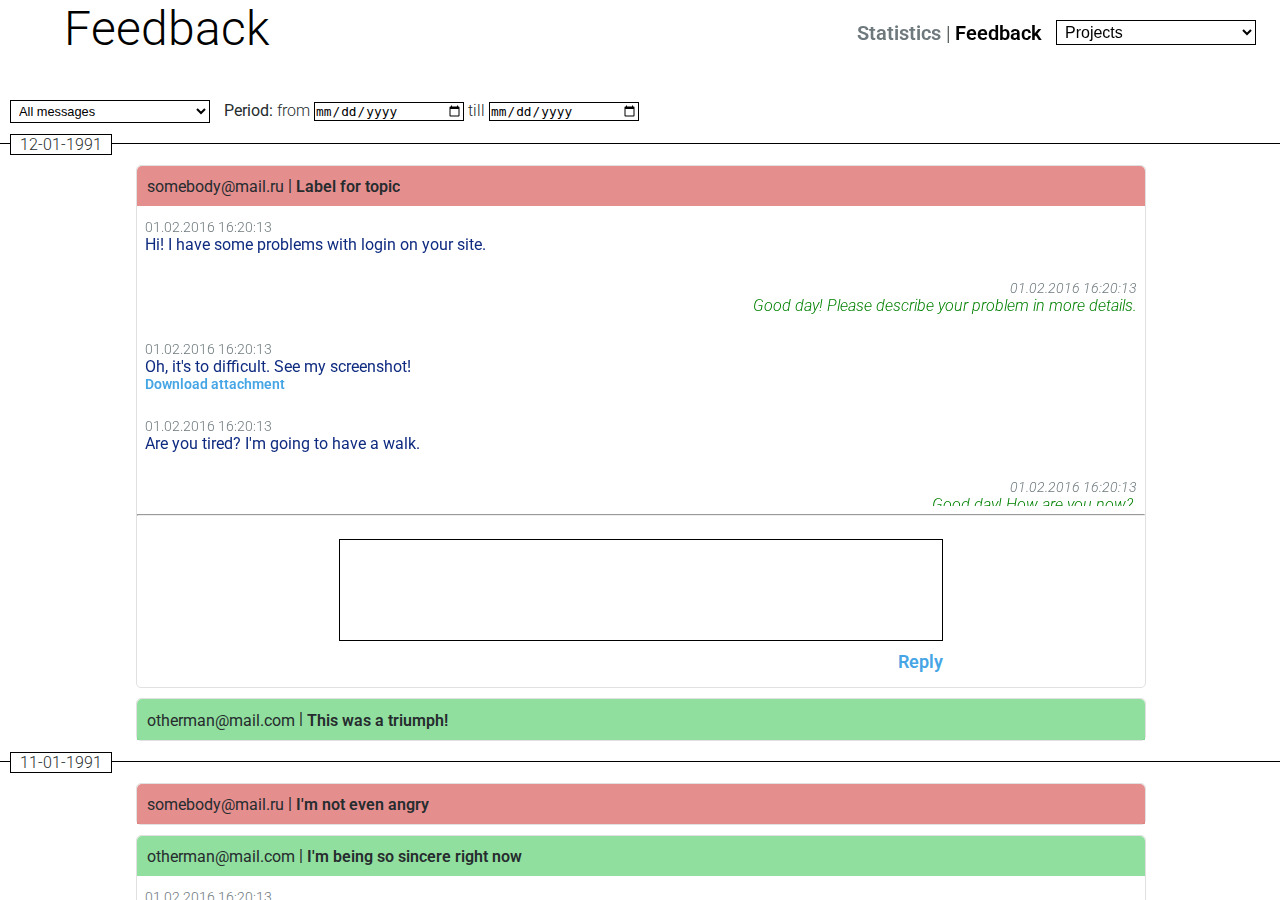
==== post.html @ 5db94c13 "Feedback page" ====
<html>
	<head>
		<link href='https://fonts.googleapis.com/css?family=Roboto:400,100,100italic,300,300italic,900italic,900,700italic,700,500italic,500,400italic' rel='stylesheet' type='text/css'>
		<link rel="stylesheet" type="text/css" href="css/common.css">
		<link rel="stylesheet" type="text/css" href="css/pics.css">
		<link rel="stylesheet" type="text/css" href="css/main.css">
	
		<link rel="stylesheet" type="text/css" href="css/header.css">
		<link rel="stylesheet" type="text/css" href="css/news.css">
		<link rel="stylesheet" type="text/css" href="css/gallery.css">
		<link rel="stylesheet" type="text/css" href="css/paging.css">
		<link rel="stylesheet" type="text/css" href="css/about.css">
		<link rel="stylesheet" type="text/css" href="css/news_detail.css">
		<link rel="stylesheet" type="text/css" href="css/common_media.css">
		<link rel="stylesheet" type="text/css" href="css/main_media.css">
		<link rel="stylesheet" type="text/css" href="css/header_media.css">
		
		<link rel="stylesheet" type="text/css" href="css/feedback.css">
		<link rel="stylesheet" type="text/css" href="css/feedback_media.css">
		

		<link rel="shortcut icon" href="css/i/favicon.ico" type="image/x-icon">
		<title>MatCat Feedback</title>
	</head>
	<body>
		<div class="wrapper">
			<div class="header">
					<div class="header_cell">
						<a class="a_active" href="#">Statistics</a> | <a href="#">Feedback</a>
					</div>
					<div class="header_cell">
						<select>
							<option>Projects</option>
							<option>K2</option>
							<option>CC</option>
							<option>NN</option>
						</select>
					</div>
					<div class="header_cell">
					</div>
				</div><!--header-->
			
			<div class="content main">
				
				<h2>Feedback</h2>
				


				<div class="feedback_wrapper">
					<div class="feedback_filter">
						<div class="feedback_filter_cell">
						<select>
							<option>All messages</option>
							<option>Answered messages</option>
							<option>Not answered messages</option>
						</select>
					</div>
					<div class="feedback_filter_cell">
						<b>Period:</b> from <input type="date" class="date_filter"/> till <input type="date" class="date_filter"/>
					</div>



					</div>
					<div class="feedback_date_block">
						<div class="feedback_date">12-01-1991</div>
						<div class="feedback_message">
							<div class="feedback_message_head new">
								<div class="feedback_email">somebody@mail.ru</div> |
								<div class="feedback_subject" contenteditable>Label for topic</div>
							</div><!--feedback_message_head-->
							<div class="feedback_message_body expand">
								<div class="user_message">
									<div class="message_date user">01.02.2016 16:20:13</div>
									Hi! I have some problems with login on your site.
								</div><!--user_message-->
								<div class="moderator_message">
									<div class="message_date moderator">01.02.2016 16:20:13</div>
										Good day! Please describe your problem in more details. 
								</div><!--moderator_message-->
								<div class="user_message">
									<div class="message_date user">01.02.2016 16:20:13</div>
									Oh, it's to difficult. See my screenshot!
									<a href="http://matcatlab.ru/attach.zip" class="attach_link">Download attachment</a>
								</div><!--user_message-->
								<div class="user_message">
									<div class="message_date user">01.02.2016 16:20:13</div>
									Are you tired? I'm going to have a walk.
								</div><!--user_message-->
								<div class="moderator_message">
									<div class="message_date moderator">01.02.2016 16:20:13</div>
									Good day! How are you now?. 
								</div><!--moderator_message-->
								<div class="user_message">
									<div class="message_date user">01.02.2016 16:20:13</div>
									I'm still alive!
								</div><!--user_message-->
								

							</div><!--feedback_message_body-->
							

							<hr>
							<div class="reply_wrapper">
								<textarea rows="5" class="for_reply"></textarea>
								<a href="#" class="for_reply">Reply</a>
							</div><!--reply_wrapper-->



						</div><!--feedback_message-->
						<div class="feedback_message">
							<div class="feedback_message_head answered">
								<div class="feedback_email">otherman@mail.com</div> |
								<div class="feedback_subject" contenteditable>This was a triumph!</div>
							</div><!--feedback_message_head-->
						</div><!--feedback_message-->

					</div><!--feedback_date_block-->


					


					<div class="feedback_date_block">
						<div class="feedback_date">11-01-1991</div>
						<div class="feedback_message">
							<div class="feedback_message_head new">
								<div class="feedback_email">somebody@mail.ru</div> |
								<div class="feedback_subject" contenteditable>I'm not even angry</div>
							</div><!--feedback_message_head-->
							<div class="feedback_message_body">
							</div>
						</div><!--feedback_message-->
						<div class="feedback_message">
							<div class="feedback_message_head answered">
								<div class="feedback_email">otherman@mail.com</div> |
								<div class="feedback_subject" contenteditable>I'm being so sincere right now</div>
							</div><!--feedback_message_head-->
							<div class="feedback_message_body expand">
								<div class="user_message">
									<div class="message_date user">01.02.2016 16:20:13</div>
									Now these points of data make a beautiful line!
								</div><!--user_message-->
								<div class="moderator_message">
									<div class="message_date moderator">01.02.2016 16:20:13</div>
										And we're out of beta 
								</div><!--moderator_message-->
								
								<div class="moderator_message">
									<div class="message_date moderator">01.02.2016 16:20:13</div>
									We're releasing in time! 
								</div><!--moderator_message-->
								
							</div><!--feedback_message_body-->
							<hr>
							<div class="reply_wrapper">
								<textarea rows="5" class="for_reply"></textarea>
								<a href="#" class="for_reply">Reply</a>
							</div><!--reply_wrapper-->

						</div><!--feedback_message-->



						
					</div><!--feedback_date_block-->


				</div><!--feedback_wrapper-->



</div><!--content-->

		
		</div>
	</body>
</html>
---- css/common.css ----
html
{
	/*overflow:  hidden;*/
	/*min-width: 360px;*/
	width:100%;
}
body
{
	font-family: "Roboto", sans-serif;
	font-weight: 300;
	color: #262C2E;
	margin:0;
	padding: 0;
	background-color: #FFFFFF;
	/*min-width: 360px;*/
	width:100%;
	background-image: url("i/background1.png");

}
h1, h2
{
	font-size: 500%;
	font-weight: 300;
	color:#000000;
	padding-left: 5%;
	margin-top:0px;
	top:50;

}

h2
{
	font-size: 300%;

}

h3
{
	font-weight: 500;
	color:#000000;
}

	input:focus {outline:none;}
	select:focus {outline:none;}
	textarea:focus {outline:none;}
a
{
	text-decoration: none;
	font-weight: 600;
	color: #46A5E5;
}
a:active
{
	color: #46A5E5;	
}
a:hover
{
	color:#000000;
}

.wrapper
{
	width: 100%;
}

.content
{
	background-position: top;
	/*background-size: 200%;*/
	/*overflow: hidden;*/
	width: 100%;
	height: 100%;
	/*min-width: 360px;*/
/*	background-repeat: no-repeat;*/
}

input,textarea, select
{
	background-color: transparent;
	border:1px solid #000000;
	padding: 1% 2%;
	font-size: 80%;
	resize:none;
	width:200px;
}

div.button, .button_disable
{
	width:198px;
	background-color: rgba(255,255,255,0.5);
	border:1px solid #000000;
	font-size: 100%;
	text-align: center;
	cursor:pointer;
	color: #000000;
	font-weight: 600;
}

.button_disable
{
	cursor:default;
	color: #6E797D;
	border: 1px solid #6E797D;
	font-weight: 400;
	background-color: rgba(210,210,210,0.5);

}

div.button:hover
{
	border:1px solid #46A5E5;
	color:#46A5E5;

}
.status_message
{
	font-weight: 300;
	font-style: italic;
	padding-left: 20px;
}

.green
{
	color: green;
}

.red
{
	color: red;
}

.grey
{
	color: #6E797D;
}

/*iPad in landscape*/
@media only screen and (min-device-width : 768px) and (max-device-width : 1024px) and (orientation : landscape) { 
	h1
	{
		margin-top: 70px;
	}
}

/*iPad in portrait*/
@media only screen and (min-device-width : 768px) and (max-device-width : 1024px) and (orientation : portrait){
	h1
	{
		margin-top: 90px;
	}
}


/*Galaxy Note, Galaxy S5 in landscape*/
@media only screen and (min-device-width : 360px) and (max-device-width : 640px) and (orientation : landscape) { 
	h1
	{
		margin-top: 50px;
	}
}

/*Galaxy Note, Galaxy S5 in portrait*/
@media only screen and (min-device-width : 360px) and (max-device-width : 640px) and (orientation : portrait){
	h1
	{
		margin-top: 90px;
	}
}

/*Nexus 5X in landscape*/
@media only screen and (min-device-width : 411px) and (max-device-width : 731px) and (orientation : landscape) { 
	h1
	{
		margin-top: 60px;
	}
}

/*Nexus 5X in portrait*/
@media only screen and (min-device-width : 411px) and (max-device-width : 731px) and (orientation : portrait){
	h1
	{
		margin-top: 90px;
	}
}


/*iPhone 5 in landscape*/
@media only screen and (min-device-width : 320px) and (max-device-width : 568px) and (orientation : landscape) { 
	h1
	{
		margin-top: 50px;
	}
}

/*iPhone 5 in portrait*/
@media only screen and (min-device-width : 320px) and (max-device-width : 568px) and (orientation : portrait){
	h1
	{
		margin-top: 90px;
	}
}

/*iPhone 6 in landscape*/
@media only screen and (min-device-width : 375px) and (max-device-width : 667px) and (orientation : landscape) { 
	h1
	{
		margin-top: 50px;
	}
}

/*iPhone 6 in portrait*/
@media only screen and (min-device-width : 375px) and (max-device-width : 667px) and (orientation : portrait){
	h1
	{
		margin-top: 90px;
	}
}

/*iPhone 6+ in landscape*/
@media only screen and (min-device-width : 414px) and (max-device-width : 736px) and (orientation : landscape) { 
	h1
	{
		margin-top: 50px;
	}
}

/*iPhone 6+ in portrait*/
@media only screen and (min-device-width : 414px) and (max-device-width : 736px) and (orientation : portrait){
	h1
	{
		margin-top: 90px;
	}
}
---- css/pics.css ----
.main, .main4, .main5, .main6
{
	background-image: url("i/fon.jpg");
	opacity:1;
/*	background-color: #efefef;*/
}

.main2, .main3
{
	background-image: url("i/fon.jpg");
	
}
---- css/main.css ----
.main_links
{
	position:relative;
	width:87%;
	top:35%;
	padding: 0 10% 0 3%;
	text-align: justify;
}

.main_links_cell
{
	display:inline-block;
}
.main_links_cell>a
{
	font-size: 400%;
	color: #000000;
	font-weight: 300;
}
.main_links_cell>a:hover
{
	color: #6E797D;	
}

.main_links:after
{
	content:"";
	display: inline-block;
	width:100%;
}
---- css/header.css ----
.header_wrapper
{
	width: 100%;
	height:100px;
	background-image: url("i/background1.png");
	-webkit-filter: blur(10px);
	top:-20;
	position: fixed;

}
.header
{
	top:0px;
	width: calc(100% - 20px);
	text-align: right;
	position:fixed;
	padding: 20 10 0 10;


}
.header_mobile
{
	display:none;
}


.for_logo
{
	float:left;
}

.long_logo
{
	display:inline-block;
}

.short_logo
{
	display: none;
}



.user_name
{
	display:inline-block;
	margin-left: -10px;
	overflow:hidden;
	text-overflow: ellipsis;
	white-space: nowrap;
	max-width:200px;
}

.header_cell
{
	display: inline-block;
	vertical-align: middle;
	margin-right: 10px;
	font-size: 20px;
}


.header_cell:last-child
{
	margin-left: -10px;
	cursor: pointer;
}

.header_cell>a 
{
	color: #000000;


}

.header_cell>a.a_active
{
	cursor:default;
	color: #6E797D;
} 


img.header_logo
{
	width:80%;
}

.search_hidden_block
{
	width:100%;
	position:absolute;
	right:-999999;
	top:0;
}
.search_hidden_block>a
{
	margin-left: 5px;
	margin-top:50px;
}
.search_hidden_block>input
{

	margin-top:50px;
}



div.login_hidden_block
{
	width:50px;
	position:absolute;
	right:250px;
	top:-1000;
	opacity:0;
	transition: opacity 0.5s linear;
	height:60px;



}

.login_icon
{
	cursor:pointer;
}

.login_icon:hover div.login_hidden_block
{
	top:0px;
	opacity: 1;
	transition: opacity 0.5s linear;
}

div.login_block
{
	position: absolute;
	right: -100px;
	top:50px;
	/*border-radius: 5px;*/
	border: 1px solid #000000;
	width:300px;
	background-color: rgba(255,255,255,1);
	z-index:100;
	text-align: left;
	
}

div.login_controll
{
	width:100%;
	position: relative;
}

div.login_controll_cell
{
	display: inline-block;
	width:calc(50% - 1px);
	text-align:center;
	padding: 5px 0px;
	/*border-radius: 5px 5px 0px 0px;*/
	border-right: 1px solid #000000;
	border-bottom: 1px solid #000000;
	background-color: #efefef;
	cursor:pointer;
}
div.login_controll_cell:last-child
{
	border-right: none;
}

div.login_controll_cell_active
{
	border-bottom:none;
	background-color: #ffffff;
	font-weight: bold
}

div.signin_block
{
	display: none;
	width: 96%;
	padding: 5px 2%;
}

div.signup_block
{
	display:block;
	width: 96%;
	padding: 5px 2%;
}

div.login_notification
{
	text-align: left;
	width:inherit;
	padding: inherit;	
}

input.signup_checkbox
{
	width: auto;

}
input.signup_input
{
	margin-bottom: 5px;
}

a.signup_link
{
	display:block;
	text-align: center;
	padding: 10px 0px;
}
---- css/news.css ----
.news_block
{
	width: 100%;
}

.news_block_cell
{
	display: inline-block;
	width:28%;
	padding: 0% 1%;
	border-left: 1px solid #6E797D;
	border-right: 1px solid #6E797D;
	margin: 0% 1%;
	vertical-align: top;
	background-color: rgba(255,255,255,0.4);
	height:50%;
	overflow: hidden;
	cursor: pointer;
}

.news_block_cell:hover
{
	background-color: rgba(255,255,255,0.5);
}
div.date 
{
	text-align: right;
	width:100%;
	font-size: 90%;
	font-style: italic;
	font-weight: 400;
	margin: -10px 0px;
	color: #6E797D;
}


.news_block_cell>p 
{
	font-family: Arial,sans-serif;
	/*color: #6E797D;*/
	font-size:100%;
}

/*iPad in landscape*/
@media only screen and (min-device-width : 768px) and (max-device-width : 1024px) and (orientation : landscape) { 
	.news_block_cell
	{
		font-size:110%;
		height:57%;
	}
}

/*iPad in portrait*/
@media only screen and (min-device-width : 768px) and (max-device-width : 1024px) and (orientation : portrait){
	.news_block_cell
	{
		display: block;
		width:90%;
		margin: 1% 1%;
		height:300px;
		font-size: 145%;
	}
}


/*Galaxy Note, Galaxy S5 in landscape*/
@media only screen and (min-device-width : 360px) and (max-device-width : 640px) and (orientation : landscape) { 

}

/*Galaxy Note, Galaxy S5 in portrait*/
@media only screen and (min-device-width : 360px) and (max-device-width : 640px) and (orientation : portrait){

}

/*Nexus 5X in landscape*/
@media only screen and (min-device-width : 411px) and (max-device-width : 731px) and (orientation : landscape) { 

}

/*Nexus 5X in portrait*/
@media only screen and (min-device-width : 411px) and (max-device-width : 731px) and (orientation : portrait){
	.news_block_cell
	{
		display: block;
		width:90%;
		margin: 1% 1%;
		height:300px;
		font-size: 200%;
	}
}


/*iPhone 5 in landscape*/
@media only screen and (min-device-width : 320px) and (max-device-width : 568px) and (orientation : landscape) { 
	.news_block
	{
		margin-top:-55px;
	}
	.news_block_cell
	{
		font-size:110%;
		height:55%;
	}
}

/*iPhone 5 in portrait*/
@media only screen and (min-device-width : 320px) and (max-device-width : 568px) and (orientation : portrait){
	.news_block_cell
	{
		display: block;
		width:90%;
		margin: 1% 1%;
		height:425px;
		font-size: 200%;
	}
}

/*iPhone 6 in landscape*/
@media only screen and (min-device-width : 375px) and (max-device-width : 667px) and (orientation : landscape) { 
	.news_block
	{
		margin-top:-55px;
	}
	.news_block_cell
	{
		font-size:110%;
		height:55%;
	}
}

/*iPhone 6 in portrait*/
@media only screen and (min-device-width : 375px) and (max-device-width : 667px) and (orientation : portrait){
	.news_block_cell
	{
		display: block;
		width:90%;
		margin: 1% 1%;
		height:400px;
		font-size: 200%;
	}
}

/*iPhone 6+ in landscape*/
@media only screen and (min-device-width : 414px) and (max-device-width : 736px) and (orientation : landscape) { 
	.news_block
	{
		margin-top:-55px;
	}
	.news_block_cell
	{
		font-size:110%;
		height:55%;
	}
}

/*iPhone 6+ in portrait*/
@media only screen and (min-device-width : 414px) and (max-device-width : 736px) and (orientation : portrait){
	.news_block_cell
	{
		display: block;
		width:90%;
		margin: 1% 1%;
		height:425px;
		font-size: 200%;
	}
}
---- css/gallery.css ----
.gallery
{
	width:100%;

	text-align: center;
}

.gallery_cell
{
	width:290px;
	height:300px;
	max-height:300px;
	border: 2px solid #6E797D;
	background-color: rgba(255,255,255,0.9);
	text-align: left;
	margin:0 0 5px 0;
	cursor: pointer;
	display:inline-block;
	padding: 5px 5px;
	vertical-align: top;
	overflow:hidden;
	text-overflow: ellipsis;
	
}


/*iPad in landscape*/
@media only screen and (min-device-width : 768px) and (max-device-width : 1024px) and (orientation : landscape) { 
	.gallery_cell 
	{
	    width: 390px;
	    height: 400px;
	    font-size:130%;
	}
	.gallery_cell>h3
	{
		font-size:130%;
	}
}

/*iPad in portrait*/
@media only screen and (min-device-width : 768px) and (max-device-width : 1024px) and (orientation : portrait){
	.gallery_cell 
	{
	    width: 390px;
	    height: 400px;
	    font-size:150%;
	}
	.gallery_cell>h3
	{
		font-size:150%;
	}
}


/*iPhone 5 in landscape*/
@media only screen and (min-device-width : 320px) and (max-device-width : 568px) and (orientation : landscape) { 
	.gallery_cell 
	{
		font-size:120%;
	}
	.gallery 
	{
		margin-top: -55px;
	}
}

/*iPhone 5 in portrait*/
@media only screen and (min-device-width : 320px) and (max-device-width : 568px) and (orientation : portrait){
	.gallery_cell 
	{
	    width: 550px;
	    height: 550px;
	    font-size:200%;
	}
}

/*iPhone 6 in landscape*/
@media only screen and (min-device-width : 375px) and (max-device-width : 667px) and (orientation : landscape) { 
	.gallery_cell 
	{
		font-size:120%;
	}
	.gallery 
	{
		margin-top: -55px;
	}
}

/*iPhone 6 in portrait*/
@media only screen and (min-device-width : 375px) and (max-device-width : 667px) and (orientation : portrait){
	.gallery_cell 
	{
	    width: 550px;
	    height: 550px;
	    font-size:200%;
	}
}

/*iPhone 6+ in landscape*/
@media only screen and (min-device-width : 414px) and (max-device-width : 736px) and (orientation : landscape) { 
	.gallery_cell 
	{
		font-size:120%;
	}
	.gallery 
	{
		margin-top: -55px;
	}
}

/*iPhone 6+ in portrait*/
@media only screen and (min-device-width : 414px) and (max-device-width : 736px) and (orientation : portrait){
	.gallery_cell 
	{
	    width: 550px;
	    height: 550px;
	    font-size:200%;
	}
}
---- css/paging.css ----
.paging
{
	width:100%;
	text-align: center;
	margin-top:1%;
}

.paging_cell
{
	display:inline-block;
	height:27px;
	width:27px;
	cursor:pointer;
	padding-right:5px;
}

.paging_cell>a
{
	display:block;
	height:27px;
	width:27px;
	opacity:0.8;
	background-position: right;
	background-image: url("i/ic_checkbox_blank_circle_outline_black_18dp.png");
	background-repeat: no-repeat;

}


div.paging_cell_active>a
{
	display:block;
	background-position: right;
	background-image: url("i/ic_checkbox_blank_circle_black_18dp.png");
	background-repeat: no-repeat;
	cursor:default;
	opacity:1;
}

div.paging_cell:hover
{
	opacity:1;
}
---- css/about.css ----
p.about
{
	padding:0% 5% 0% 1%;
	font-size: 150%;
	color: #000000;

}



p.about:first-letter
{
	padding-left: 3%;
}
---- css/news_detail.css ----
div.news_detail
{
	width: calc(100% - 50px);
	height: calc(100% - 100px);
	background-color: transparent;
	overflow: auto;
	margin-top:50px;
}

div.news_detail>div.date
{
	font-size: 100%;
	width:95%;
}

div.arrows
{
	width:82%;
	text-align: center;
	font-size:150%;
	font-weight: 300;
	padding: 0px 10% 2% 8%;
	display:inline-block;
}
a.next
{
	float:right;
}

a.prev
{
	float:left;	
}

p.news_about
{
	padding:0% 5% 0% 1%;
	font-size: 150%;
	color: #000000;

}
---- css/common_media.css ----
@media screen and (min-height: 670px)
{
	.content
	{
		overflow:auto;
	}

}

@media screen and (max-width: 530px)
{
	h1
	{
		margin-top:80px;
	}
}
---- css/main_media.css ----
/*
@media screen and (max-width: 750px)
{
	.main_links_cell
	{
		display:block;
	}
	.main_links
	{
		width:100%;
		top:25%;
		padding: 0;
		text-align: center;
	}
}


@media screen and (max-width: 350px)
{
	.main_links
	{
		padding-left: 5%;
		text-align: left;
	}

}
*/

@media screen and (max-width: 530px)
{
	
	.main_logo
	{
		margin-left:3%;
		height:22%;
		width:85%;
	}


	.main_links_cell>a
	{
		font-size: 200%;
	}
}

@media screen and (max-width: 390px)
{
	

	.main_links_cell>a
	{
		font-size: 150%;
	}
}
---- css/header_media.css ----
@media (max-width: 500px), (max-device-width: 1023px) and (orientation : portrait)
{
	.search_input>input
	{
		width:100px;
	}
	.header
	{
		/*padding:0;*/
	}
	.header_cell
	{
		margin-right: 5px;
	}
	div.login_hidden_block
	{
		right:140px;
	}
	div.login_block
	{
		width:250px;
	}

.header_wrapper
	{
		height:120px;
		top:-40;

	}


}

@media (max-width: 350px)
{
	.search_input>input
	{
		width:50px;
	}
	div.login_hidden_block
	{
		right:90px;
	}
	div.login_block
	{
		right: -45px;
	}
}



@media (max-width: 830px), (max-device-width: 1023px) and (orientation : portrait)
{
	.user_name
	{
		display:none;

	}	
}

@media (max-width: 620px)
{
	.long_logo
	{
		display:none;
	}

	.short_logo
	{
		display: inline-block;
	}

}


/*
	.header_cell:last-child:hover .search_hidden_block
	{
		right:20px;
		
	}
}
*/

@media (max-device-width: 1023px)
{
	.signup_input
	{
		width:220px;
	}
}
---- css/feedback.css ----
.feedback_wrapper, .feedback_message_head
{
	width: 100%;
	padding: 0;
}

.feedback_filter
{
	width: calc(100% - 20px);
	padding: 0px 10px 20px 10px;
}

.feedback_filter_cell
{
	display: inline-block;
    vertical-align: middle;
    margin-right: 10px;
    margin-top: 3px;
    font-size: 16px;

}

input.date_filter
{
	padding: 0;
	width:150px;
}


.feedback_date_block
{

	border-top: 1px solid #000;
	/*border-bottom: 1px solid #000;*/
	padding: 10px;

}

.feedback_date
{
	margin-top: -20px;
	border: 1px solid #000;
	background-color: #fff;
	width: 100px;
	text-align: center;

}

.feedback_message
{

	margin: 10px 0;
	background-color: rgba(255, 255, 255, 1);
	width: 80%;
	margin-left: 10%;
	border-radius:5px;
	border: 1px solid #e1e1e1;

}

.new
{
	background-color: rgba(204, 29, 29, 0.5);
}

.answered
{
	background-color: rgba(33, 191, 62, 0.5);
}

.feedback_message_head
{
	padding: 10px;
	font-weight: 400;
	cursor:pointer;
	width: calc(100% - 20px);
	border-radius: 5px 5px 0px 0px;

}

.feedback_email, .feedback_subject
{
	display:inline-block;
	vertical-align: middle;
	overflow: hidden;
	white-space: nowrap;
	text-overflow: ellipsis;
	max-width: 30%;
}

.feedback_subject
{
	max-width: 65%;
	font-weight: 600;
}

.feedback_message_body
{
	max-height: 0px;
	transition: max-height linear 0.5s;
	transition: opacity linear 0.2s;
	position:relative;
	opacity:0;
	overflow: auto;
	width: 100%;
	border-radius: 0px 0px 5px 5px;


}

.expand
{
	max-height: 300px;
	transition: max-height linear 0.2s;
	transition: opacity linear 0.5s;	
	opacity: 1;
}

.moderator_message, .user_message
{
	width: 70%;
	display: block;
	margin: 10px 5px;
	float: right;
	text-align: right;
	padding:3px;
	color: green;
	font-style: italic;
}

.user_message
{
	float: left;
	text-align: left;
	font-weight: 400;
	color: #0F2B80;
	font-style: normal;
}
.message_date 
{
	font-weight: 300;
	font-size: 14px;
	color: #6E797D;
}

.message_date:after
{
	content:" ";
}

.attach_link
{
	display: block;
	font-size: 14px;
}

.reply_wrapper
{
	width: 100%;
	text-align: right;
	font-size: 18px;
	padding: 5px 0px;

}

.for_reply
{
	width:60%;
	display:block;
	margin: 1% 20%;
}
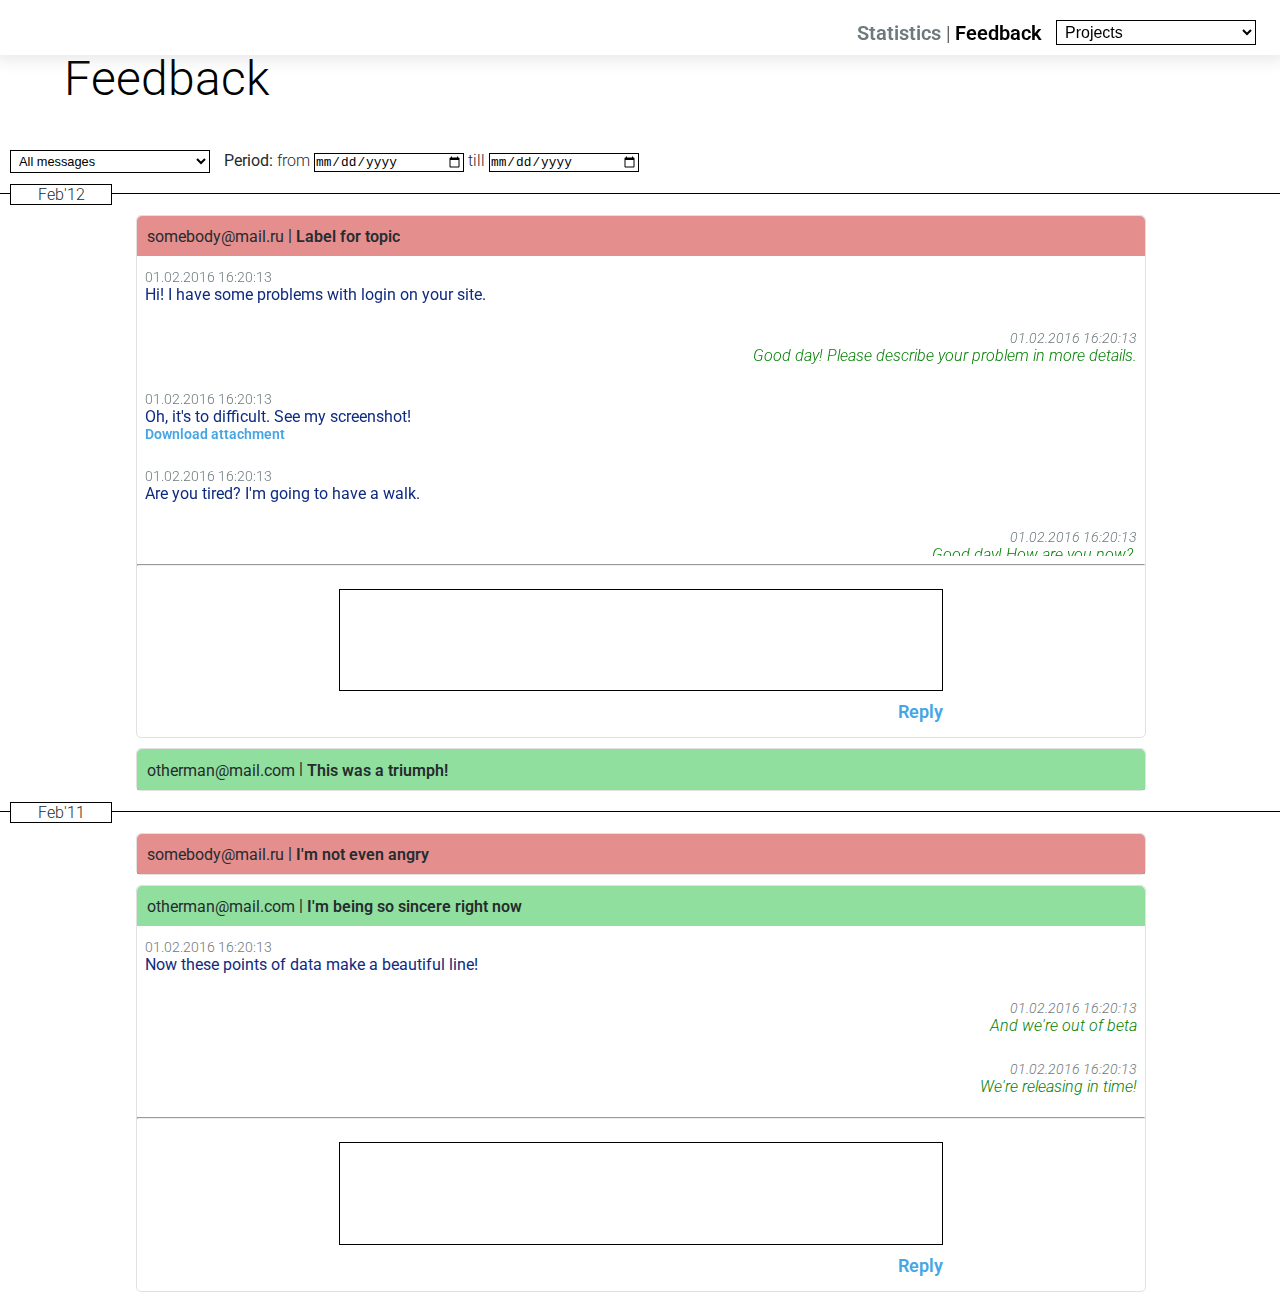
==== commit 3f8c3eac: "Blue hover pictures, 40px-logos and mobile markup" ====
--- a/post.html
+++ b/post.html
@@ -24,6 +24,8 @@
 	</head>
 	<body>
 		<div class="wrapper">
+			<div class="header_wrapper">
+			</div>
 			<div class="header">
 					<div class="header_cell">
 						<a class="a_active" href="#">Statistics</a> | <a href="#">Feedback</a>
@@ -63,7 +65,7 @@
 
 					</div>
 					<div class="feedback_date_block">
-						<div class="feedback_date">12-01-1991</div>
+						<div class="feedback_date">Feb'12</div>
 						<div class="feedback_message">
 							<div class="feedback_message_head new">
 								<div class="feedback_email">somebody@mail.ru</div> |
@@ -123,7 +125,7 @@
 
 
 					<div class="feedback_date_block">
-						<div class="feedback_date">11-01-1991</div>
+						<div class="feedback_date">Feb'11</div>
 						<div class="feedback_message">
 							<div class="feedback_message_head new">
 								<div class="feedback_email">somebody@mail.ru</div> |
--- a/css/common.css
+++ b/css/common.css
@@ -1,21 +1,20 @@
 html
 {
-	/*overflow:  hidden;*/
-	/*min-width: 360px;*/
+	min-width: 360px;
 	width:100%;
 }
 body
 {
+  background-image: url("i/background1.png");
+  background-repeat: repeat;
 	font-family: "Roboto", sans-serif;
 	font-weight: 300;
 	color: #262C2E;
 	margin:0;
 	padding: 0;
 	background-color: #FFFFFF;
-	/*min-width: 360px;*/
+	min-width: 360px;
 	width:100%;
-	background-image: url("i/background1.png");
-
 }
 h1, h2
 {
@@ -23,9 +22,8 @@
 	font-weight: 300;
 	color:#000000;
 	padding-left: 5%;
-	margin-top:0px;
-	top:50;
-
+  margin-top: 50px;
+	top:50px;
 }
 
 h2
@@ -51,11 +49,12 @@
 }
 a:active
 {
-	color: #46A5E5;	
+	color: #46A5E5;
 }
 a:hover
 {
 	color:#000000;
+  cursor: pointer;
 }
 
 .wrapper
@@ -66,15 +65,11 @@
 .content
 {
 	background-position: top;
-	/*background-size: 200%;*/
-	/*overflow: hidden;*/
 	width: 100%;
-	height: 100%;
-	/*min-width: 360px;*/
-/*	background-repeat: no-repeat;*/
+	min-width: 360px;
 }
 
-input,textarea, select
+input,textarea,select
 {
 	background-color: transparent;
 	border:1px solid #000000;
@@ -98,14 +93,12 @@
 
 .button_disable
 {
-	cursor:default;
-	color: #6E797D;
-	border: 1px solid #6E797D;
-	font-weight: 400;
-	background-color: rgba(210,210,210,0.5);
-
+  cursor: default;
+  color: #6E797D;
+  border: 1px solid #6E797D;;
+  font-weight: 400;
+  background-color: rgba(210,210,210,0.5);
 }
-
 div.button:hover
 {
 	border:1px solid #46A5E5;
@@ -114,120 +107,25 @@
 }
 .status_message
 {
-	font-weight: 300;
-	font-style: italic;
-	padding-left: 20px;
+  font-weight: 300;
+  font-style: italic;
+  padding-left: 20px;
 }
 
 .green
 {
-	color: green;
+  color: green;
 }
 
 .red
 {
-	color: red;
+  color: red;
 }
 
 .grey
 {
-	color: #6E797D;
-}
-
-/*iPad in landscape*/
-@media only screen and (min-device-width : 768px) and (max-device-width : 1024px) and (orientation : landscape) { 
-	h1
-	{
-		margin-top: 70px;
-	}
-}
-
-/*iPad in portrait*/
-@media only screen and (min-device-width : 768px) and (max-device-width : 1024px) and (orientation : portrait){
-	h1
-	{
-		margin-top: 90px;
-	}
+  color: #6E797D;
 }
 
 
-/*Galaxy Note, Galaxy S5 in landscape*/
-@media only screen and (min-device-width : 360px) and (max-device-width : 640px) and (orientation : landscape) { 
-	h1
-	{
-		margin-top: 50px;
-	}
-}
 
-/*Galaxy Note, Galaxy S5 in portrait*/
-@media only screen and (min-device-width : 360px) and (max-device-width : 640px) and (orientation : portrait){
-	h1
-	{
-		margin-top: 90px;
-	}
-}
-
-/*Nexus 5X in landscape*/
-@media only screen and (min-device-width : 411px) and (max-device-width : 731px) and (orientation : landscape) { 
-	h1
-	{
-		margin-top: 60px;
-	}
-}
-
-/*Nexus 5X in portrait*/
-@media only screen and (min-device-width : 411px) and (max-device-width : 731px) and (orientation : portrait){
-	h1
-	{
-		margin-top: 90px;
-	}
-}
-
-
-/*iPhone 5 in landscape*/
-@media only screen and (min-device-width : 320px) and (max-device-width : 568px) and (orientation : landscape) { 
-	h1
-	{
-		margin-top: 50px;
-	}
-}
-
-/*iPhone 5 in portrait*/
-@media only screen and (min-device-width : 320px) and (max-device-width : 568px) and (orientation : portrait){
-	h1
-	{
-		margin-top: 90px;
-	}
-}
-
-/*iPhone 6 in landscape*/
-@media only screen and (min-device-width : 375px) and (max-device-width : 667px) and (orientation : landscape) { 
-	h1
-	{
-		margin-top: 50px;
-	}
-}
-
-/*iPhone 6 in portrait*/
-@media only screen and (min-device-width : 375px) and (max-device-width : 667px) and (orientation : portrait){
-	h1
-	{
-		margin-top: 90px;
-	}
-}
-
-/*iPhone 6+ in landscape*/
-@media only screen and (min-device-width : 414px) and (max-device-width : 736px) and (orientation : landscape) { 
-	h1
-	{
-		margin-top: 50px;
-	}
-}
-
-/*iPhone 6+ in portrait*/
-@media only screen and (min-device-width : 414px) and (max-device-width : 736px) and (orientation : portrait){
-	h1
-	{
-		margin-top: 90px;
-	}
-}--- a/css/pics.css
+++ b/css/pics.css
@@ -1,12 +1,12 @@
 .main, .main4, .main5, .main6
 {
-	background-image: url("i/fon.jpg");
-	opacity:1;
+	background-image: url("i/background1.png");
+  background-repeat: repeat;
 /*	background-color: #efefef;*/
 }
 
 .main2, .main3
 {
-	background-image: url("i/fon.jpg");
-	
+	background-image: url("i/background1.png");
+  background-repeat: repeat;
 }
--- a/css/main.css
+++ b/css/main.css
@@ -1,10 +1,41 @@
+div.main_logo
+{
+	
+	/*position:absolute;
+	width:70%;
+	height: 40%;
+	top:0;
+	bottom:0;
+	left:0;
+	right:0;
+	margin:auto;
+	*/
+}
+.main_logo_
+{
+
+	width: calc(100% - 50px);
+	height:70%;
+	background-image: url("i/matcat_logo.png");
+	background-repeat: no-repeat;
+	background-size: 80%;
+	background-position: center;
+
+}
+.main_logo_>img
+{
+	width:87%;
+}
+
 .main_links
 {
-	position:relative;
 	width:87%;
-	top:35%;
 	padding: 0 10% 0 3%;
 	text-align: justify;
+	bottom:70px;
+	position:absolute;
+	
+	
 }
 
 .main_links_cell
@@ -13,13 +44,13 @@
 }
 .main_links_cell>a
 {
-	font-size: 400%;
-	color: #000000;
+	font-size: 270%;
+	color: #6E797D;	
 	font-weight: 300;
 }
 .main_links_cell>a:hover
 {
-	color: #6E797D;	
+	color: #46A5E5;
 }
 
 .main_links:after
@@ -27,4 +58,18 @@
 	content:"";
 	display: inline-block;
 	width:100%;
-}+}
+
+
+
+@media (max-device-width: 1023px) and (orientation : portrait){
+	div.main_links
+	{
+		bottom: 110px;
+	}
+	div.main_links_cell>a 
+	{
+    	font-size: 370%;
+	}
+}
+
--- a/css/header.css
+++ b/css/header.css
@@ -1,32 +1,31 @@
 .header_wrapper
 {
 	width: 100%;
-	height:100px;
+	height: 75px;
 	background-image: url("i/background1.png");
-	-webkit-filter: blur(10px);
+  box-shadow: 0 0 15px 5px rgba(130, 130, 130, 0.2);
+  opacity: 0.92;
 	top:-20;
 	position: fixed;
 
 }
 .header
 {
-	top:0px;
+  top: 0px;
 	width: calc(100% - 20px);
 	text-align: right;
 	position:fixed;
 	padding: 20 10 0 10;
-
-
 }
 .header_mobile
 {
 	display:none;
 }
 
-
 .for_logo
 {
 	float:left;
+	margin-top: -12px;
 }
 
 .long_logo
@@ -59,6 +58,11 @@
 	font-size: 20px;
 }
 
+.header_profile
+{
+  display: inline-block;
+  vertical-align: middle;
+}
 
 .header_cell:last-child
 {
@@ -66,7 +70,7 @@
 	cursor: pointer;
 }
 
-.header_cell>a 
+.header_cell>a
 {
 	color: #000000;
 
@@ -77,7 +81,7 @@
 {
 	cursor:default;
 	color: #6E797D;
-} 
+}
 
 
 img.header_logo
@@ -113,11 +117,11 @@
 	top:-1000;
 	opacity:0;
 	transition: opacity 0.5s linear;
-	height:60px;
-
-
-
-}
+	height:65px;
+
+
+}
+
 
 .login_icon
 {
@@ -135,14 +139,14 @@
 {
 	position: absolute;
 	right: -100px;
-	top:50px;
+	top:60px;
 	/*border-radius: 5px;*/
 	border: 1px solid #000000;
 	width:300px;
 	background-color: rgba(255,255,255,1);
 	z-index:100;
 	text-align: left;
-	
+
 }
 
 div.login_controll
@@ -177,14 +181,25 @@
 
 div.signin_block
 {
-	display: none;
 	width: 96%;
 	padding: 5px 2%;
 }
 
+div.signin_email
+{
+  display: inline-block;
+  vertical-align: middle;
+}
+
+div.signin_link
+{
+  display: inline-block;
+  vertical-align: middle;
+  padding-left: 1%;
+}
+
 div.signup_block
 {
-	display:block;
 	width: 96%;
 	padding: 5px 2%;
 }
@@ -193,7 +208,7 @@
 {
 	text-align: left;
 	width:inherit;
-	padding: inherit;	
+	padding: inherit;
 }
 
 input.signup_checkbox
@@ -212,25 +227,3 @@
 	text-align: center;
 	padding: 10px 0px;
 }
-
-
-
-
-
-
-
-
-
-
-
-
-
-
-
-
-
-
-
-
-
-
--- a/css/news.css
+++ b/css/news.css
@@ -41,62 +41,9 @@
 	font-size:100%;
 }
 
-/*iPad in landscape*/
-@media only screen and (min-device-width : 768px) and (max-device-width : 1024px) and (orientation : landscape) { 
-	.news_block_cell
-	{
-		font-size:110%;
-		height:57%;
-	}
-}
 
-/*iPad in portrait*/
-@media only screen and (min-device-width : 768px) and (max-device-width : 1024px) and (orientation : portrait){
-	.news_block_cell
-	{
-		display: block;
-		width:90%;
-		margin: 1% 1%;
-		height:300px;
-		font-size: 145%;
-	}
-}
-
-
-/*Galaxy Note, Galaxy S5 in landscape*/
-@media only screen and (min-device-width : 360px) and (max-device-width : 640px) and (orientation : landscape) { 
-
-}
-
-/*Galaxy Note, Galaxy S5 in portrait*/
-@media only screen and (min-device-width : 360px) and (max-device-width : 640px) and (orientation : portrait){
-
-}
-
-/*Nexus 5X in landscape*/
-@media only screen and (min-device-width : 411px) and (max-device-width : 731px) and (orientation : landscape) { 
-
-}
-
-/*Nexus 5X in portrait*/
-@media only screen and (min-device-width : 411px) and (max-device-width : 731px) and (orientation : portrait){
-	.news_block_cell
-	{
-		display: block;
-		width:90%;
-		margin: 1% 1%;
-		height:300px;
-		font-size: 200%;
-	}
-}
-
-
-/*iPhone 5 in landscape*/
-@media only screen and (min-device-width : 320px) and (max-device-width : 568px) and (orientation : landscape) { 
-	.news_block
-	{
-		margin-top:-55px;
-	}
+@media (max-device-width: 1023px) and (orientation : landscape) { 
+	
 	.news_block_cell
 	{
 		font-size:110%;
@@ -104,8 +51,7 @@
 	}
 }
 
-/*iPhone 5 in portrait*/
-@media only screen and (min-device-width : 320px) and (max-device-width : 568px) and (orientation : portrait){
+@media (max-device-width: 1023px) and (orientation : portrait){
 	.news_block_cell
 	{
 		display: block;
@@ -116,52 +62,4 @@
 	}
 }
 
-/*iPhone 6 in landscape*/
-@media only screen and (min-device-width : 375px) and (max-device-width : 667px) and (orientation : landscape) { 
-	.news_block
-	{
-		margin-top:-55px;
-	}
-	.news_block_cell
-	{
-		font-size:110%;
-		height:55%;
-	}
-}
 
-/*iPhone 6 in portrait*/
-@media only screen and (min-device-width : 375px) and (max-device-width : 667px) and (orientation : portrait){
-	.news_block_cell
-	{
-		display: block;
-		width:90%;
-		margin: 1% 1%;
-		height:400px;
-		font-size: 200%;
-	}
-}
-
-/*iPhone 6+ in landscape*/
-@media only screen and (min-device-width : 414px) and (max-device-width : 736px) and (orientation : landscape) { 
-	.news_block
-	{
-		margin-top:-55px;
-	}
-	.news_block_cell
-	{
-		font-size:110%;
-		height:55%;
-	}
-}
-
-/*iPhone 6+ in portrait*/
-@media only screen and (min-device-width : 414px) and (max-device-width : 736px) and (orientation : portrait){
-	.news_block_cell
-	{
-		display: block;
-		width:90%;
-		margin: 1% 1%;
-		height:425px;
-		font-size: 200%;
-	}
-}--- a/css/gallery.css
+++ b/css/gallery.css
@@ -1,7 +1,6 @@
 .gallery
 {
 	width:100%;
-
 	text-align: center;
 }
 
@@ -9,112 +8,37 @@
 {
 	width:290px;
 	height:300px;
-	max-height:300px;
+  max-height:300px;
 	border: 2px solid #6E797D;
 	background-color: rgba(255,255,255,0.9);
 	text-align: left;
-	margin:0 0 5px 0;
 	cursor: pointer;
 	display:inline-block;
 	padding: 5px 5px;
 	vertical-align: top;
-	overflow:hidden;
-	text-overflow: ellipsis;
+  overflow:hidden;
+  text-overflow:ellipsis;
+}
+
+
+
+/*iPhone 5 in landscape*/
+@media (max-device-width: 1023px) and (orientation : landscape) {
+	.gallery_cell
+	{
+		font-size:120%;
+	}
 	
 }
 
-
-/*iPad in landscape*/
-@media only screen and (min-device-width : 768px) and (max-device-width : 1024px) and (orientation : landscape) { 
-	.gallery_cell 
+/*iPhone 5 in portrait*/
+@media (max-device-width: 1023px) and (orientation : portrait){
+	.gallery_cell
 	{
-	    width: 390px;
+	    width: 550px;
 	    height: 400px;
-	    font-size:130%;
-	}
-	.gallery_cell>h3
-	{
-		font-size:130%;
+	    max-height: 400px;
+	    font-size:150%;
 	}
 }
 
-/*iPad in portrait*/
-@media only screen and (min-device-width : 768px) and (max-device-width : 1024px) and (orientation : portrait){
-	.gallery_cell 
-	{
-	    width: 390px;
-	    height: 400px;
-	    font-size:150%;
-	}
-	.gallery_cell>h3
-	{
-		font-size:150%;
-	}
-}
-
-
-/*iPhone 5 in landscape*/
-@media only screen and (min-device-width : 320px) and (max-device-width : 568px) and (orientation : landscape) { 
-	.gallery_cell 
-	{
-		font-size:120%;
-	}
-	.gallery 
-	{
-		margin-top: -55px;
-	}
-}
-
-/*iPhone 5 in portrait*/
-@media only screen and (min-device-width : 320px) and (max-device-width : 568px) and (orientation : portrait){
-	.gallery_cell 
-	{
-	    width: 550px;
-	    height: 550px;
-	    font-size:200%;
-	}
-}
-
-/*iPhone 6 in landscape*/
-@media only screen and (min-device-width : 375px) and (max-device-width : 667px) and (orientation : landscape) { 
-	.gallery_cell 
-	{
-		font-size:120%;
-	}
-	.gallery 
-	{
-		margin-top: -55px;
-	}
-}
-
-/*iPhone 6 in portrait*/
-@media only screen and (min-device-width : 375px) and (max-device-width : 667px) and (orientation : portrait){
-	.gallery_cell 
-	{
-	    width: 550px;
-	    height: 550px;
-	    font-size:200%;
-	}
-}
-
-/*iPhone 6+ in landscape*/
-@media only screen and (min-device-width : 414px) and (max-device-width : 736px) and (orientation : landscape) { 
-	.gallery_cell 
-	{
-		font-size:120%;
-	}
-	.gallery 
-	{
-		margin-top: -55px;
-	}
-}
-
-/*iPhone 6+ in portrait*/
-@media only screen and (min-device-width : 414px) and (max-device-width : 736px) and (orientation : portrait){
-	.gallery_cell 
-	{
-	    width: 550px;
-	    height: 550px;
-	    font-size:200%;
-	}
-}--- a/css/paging.css
+++ b/css/paging.css
@@ -12,27 +12,16 @@
 	width:27px;
 	cursor:pointer;
 	padding-right:5px;
-}
 
-.paging_cell>a
-{
-	display:block;
-	height:27px;
-	width:27px;
 	opacity:0.8;
 	background-position: right;
 	background-image: url("i/ic_checkbox_blank_circle_outline_black_18dp.png");
 	background-repeat: no-repeat;
-
 }
 
-
-div.paging_cell_active>a
+div.paging_cell_active
 {
-	display:block;
-	background-position: right;
 	background-image: url("i/ic_checkbox_blank_circle_black_18dp.png");
-	background-repeat: no-repeat;
 	cursor:default;
 	opacity:1;
 }
@@ -40,4 +29,4 @@
 div.paging_cell:hover
 {
 	opacity:1;
-}+}
--- a/css/common_media.css
+++ b/css/common_media.css
@@ -1,9 +1,5 @@
-@media screen and (min-height: 670px)
+@media screen and (max-height: 670px)
 {
-	.content
-	{
-		overflow:auto;
-	}
 
 }
 
@@ -13,4 +9,4 @@
 	{
 		margin-top:80px;
 	}
-}+}
--- a/css/main_media.css
+++ b/css/main_media.css
@@ -1,34 +1,7 @@
-/*
-@media screen and (max-width: 750px)
-{
-	.main_links_cell
-	{
-		display:block;
-	}
-	.main_links
-	{
-		width:100%;
-		top:25%;
-		padding: 0;
-		text-align: center;
-	}
-}
-
-
-@media screen and (max-width: 350px)
-{
-	.main_links
-	{
-		padding-left: 5%;
-		text-align: left;
-	}
-
-}
-*/
 
 @media screen and (max-width: 530px)
 {
-	
+
 	.main_logo
 	{
 		margin-left:3%;
@@ -45,11 +18,10 @@
 
 @media screen and (max-width: 390px)
 {
-	
+
 
 	.main_links_cell>a
 	{
 		font-size: 150%;
 	}
 }
-
--- a/css/header_media.css
+++ b/css/header_media.css
@@ -1,13 +1,10 @@
-@media (max-width: 500px), (max-device-width: 1023px) and (orientation : portrait)
+@media (max-width: 500px)/*, (max-device-width: 1023px) and (orientation : portrait)*/
 {
 	.search_input>input
 	{
 		width:100px;
 	}
-	.header
-	{
-		/*padding:0;*/
-	}
+
 	.header_cell
 	{
 		margin-right: 5px;
@@ -19,13 +16,6 @@
 	div.login_block
 	{
 		width:250px;
-	}
-
-.header_wrapper
-	{
-		height:120px;
-		top:-40;
-
 	}
 
 
@@ -45,20 +35,24 @@
 	{
 		right: -45px;
 	}
+	.header_cell
+	{
+		margin-right: 2px;
+	}
 }
 
 
 
-@media (max-width: 830px), (max-device-width: 1023px) and (orientation : portrait)
+@media (max-width: 870px), (max-device-width: 1023px) and (orientation : portrait)
 {
 	.user_name
 	{
 		display:none;
 
-	}	
+	}
 }
 
-@media (max-width: 620px)
+@media (max-width: 680px), (max-device-width: 1023px)
 {
 	.long_logo
 	{
@@ -77,15 +71,31 @@
 	.header_cell:last-child:hover .search_hidden_block
 	{
 		right:20px;
-		
+
 	}
 }
 */
 
 @media (max-device-width: 1023px)
 {
+	.header_cell 
+	{
+		margin-right: 35px;
+	}
 	.signup_input
 	{
-		width:220px;
+		width:60%;
 	}
-}+	div.login_hidden_block
+	{
+		right:440px;
+	}
+	div.login_block
+	{
+		width:450px;
+	}
+	.search_input>input
+	{
+		width:270px;
+	}
+}
--- a/css/feedback.css
+++ b/css/feedback.css
@@ -112,7 +112,7 @@
 {
 	max-height: 300px;
 	transition: max-height linear 0.2s;
-	transition: opacity linear 0.5s;	
+	transition: opacity linear 0.5s;
 	opacity: 1;
 }
 
@@ -136,7 +136,7 @@
 	color: #0F2B80;
 	font-style: normal;
 }
-.message_date 
+.message_date
 {
 	font-weight: 300;
 	font-size: 14px;
@@ -170,3 +170,38 @@
 	margin: 1% 20%;
 }
 
+
+@media (max-device-width: 1023px) 
+{
+	div.feedback_date
+	{
+		font-size: 30px;
+		width: 140px;
+		margin-top: -25px;
+
+	}
+
+	.feedback_filter_cell
+	{
+		font-size: 25px;
+	}
+
+	.feedback_date_block
+	{
+		margin-top: 20px;
+	}
+	.feedback_message
+	{
+		font-size: 25px;
+	}
+	.attach_link
+	{
+		font-size: 20px;
+	}
+
+	.for_reply
+	{
+		font-size: 35px;
+	}
+}
+
